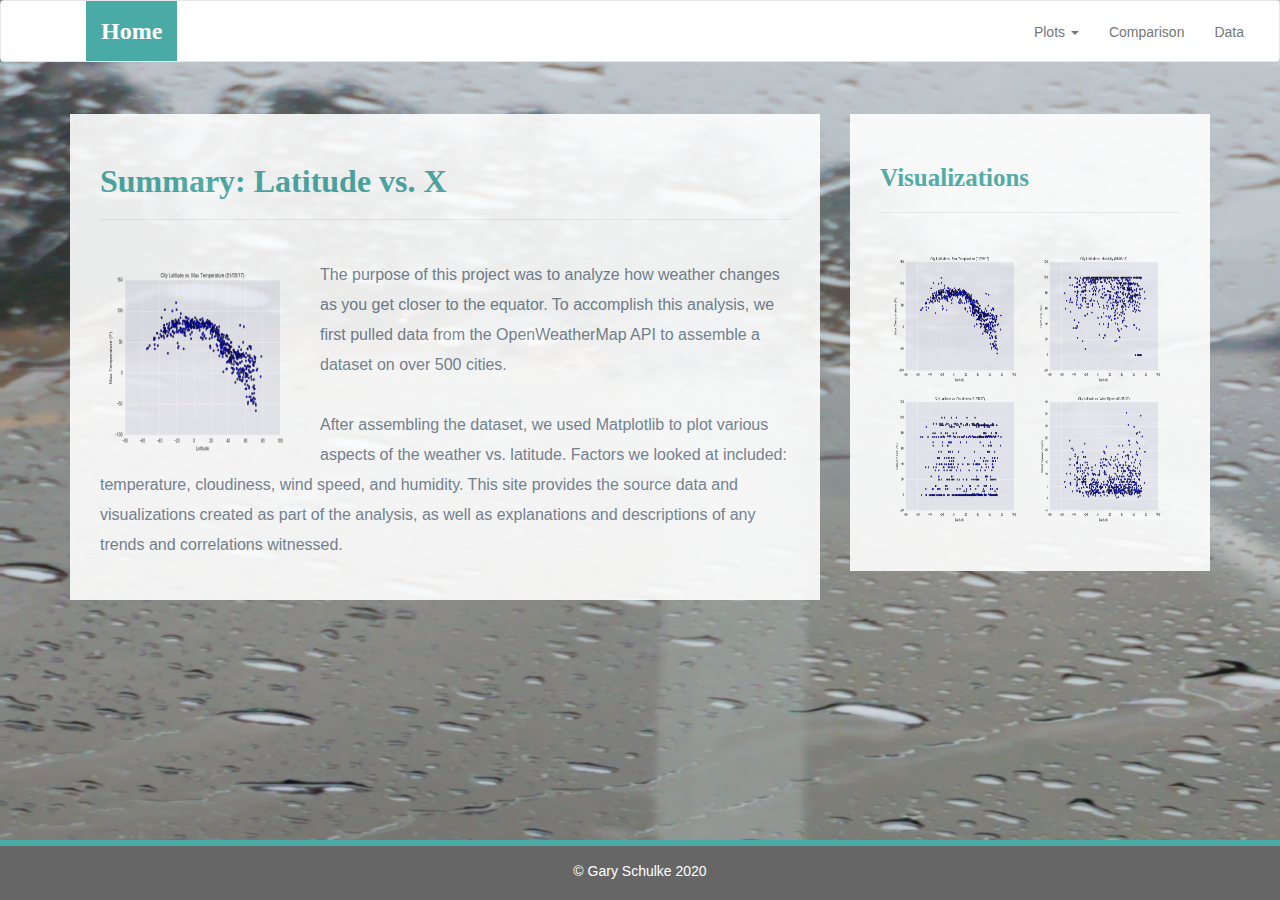
==== index.html @ 929ecf59 "initial commit" ====
<!DOCTYPE html>
<html lang="en-us">
  <head>

    <meta charset="UTF-8">
    <meta name="viewport" content="width=device-width, initial-scale=1.0">
    <meta http-equiv="X-UA-Compatible" content="ie=edge">

    <title>Home Gary Schulke</title>

    <!-- Boostrap Stylesheet -->
    <link rel="stylesheet" href="assets/css/bootstrap.min.css" media="screen">

    <!-- Our own CSS stylesheet -->
    <link rel="stylesheet" href="assets/css/styles.css" media="screen">

  </head>
  <style>
    body {
      background-image: url('pic2.jpg');
      background-repeat: no-repeat;
      background-attachment: fixed; 
      background-size: 100% 100%;
    }
    </style>
  <body>
    <!-- Start of navbar -->
    <nav class="navbar navbar-default">
      <div class="container-fluid navbar-custom">

        <!-- Brand and toggle get grouped for better mobile display -->
        <div class="row">
          <div class="navbar-header">
            <button type="button" class="navbar-toggle collapsed" data-toggle="collapse" data-target="#bs-example-navbar-collapse-1" aria-expanded="false">
              <span class="sr-only">Toggle Navigation</span>
              <span class="icon-bar"></span>
              <span class="icon-bar"></span>
              <span class="icon-bar"></span>
            </button>
            <div class="col-xs-9 phone-nav">
              <a class="navbar-brand" href="#" id="logo">Home</a>
            </div>
          </div>

          <!-- Collect the nav links, forms, and other content for toggling -->
          <div class="collapse navbar-collapse" id="bs-example-navbar-collapse-1">
            <ul class="nav navbar-nav navbar-right navbar-right-custom">
              <li class="dropdown">
                <a href="#" class="dropdown-toggle" data-toggle="dropdown" role="button" aria-haspopup="true" aria-expanded="false">Plots <span class="caret"></span></a>
                <ul class="dropdown-menu">
                 <li><a href="visualizations/temp.html">Max Temperature</a></li>
                  <li><a href="visualizations/humidity.html">Humidity</a></li>
                  <li><a href="visualizations/cloudiness.html">Cloudiness</a></li>
                  <li><a href="visualizations/wind.html">Wind Speed</a></li>
                </ul>
              </li>
              <li><a href="comparison.html">Comparison</a></li>
              <li><a href="data.html">Data</a></li>
            </ul>
          </div><!-- /.navbar-collapse -->
        </div>
      </div><!-- /.container-fluid -->
    </nav>
    <!-- End of navbar -->

    <!-- Start of container -->
    <div class="container" id="clear_div">
      <section class="row">
        <div class="col-md-8" >
          <article class="description-content">
            <h1 class="description-header">Summary: Latitude vs. X</h1>
            <hr class="description-hr"/>
            <img src="assets/images/Fig1.png" alt="" id="description-image"/>
            <p>The purpose of this project was to analyze how weather changes as you get closer to the equator. To accomplish this analysis, we first pulled data from the OpenWeatherMap API to assemble a dataset on over 500 cities.</p>
            <p>After assembling the dataset, we used Matplotlib to plot various aspects of the weather vs. latitude. Factors we looked at included: temperature, cloudiness, wind speed, and humidity. This site provides the source data and visualizations created as part of the analysis, as well as explanations and descriptions of any trends and correlations witnessed.</p>
          </article>
        </div>
        <div class="col-md-4">

          <!-- Start of Visualizations imageNav Area -->
          <section id="imageNav-area">
            <div class="imageNav-content">
              <h2 class="imageNav-header">Visualizations</h2>
              <hr />
              <div id="images">
                <a href="visualizations/temp.html"><img src="assets/images/Fig1.png" alt="Latitude vs. Max Temperature" class="imageNav-photo"></a>
                <a href="visualizations/humidity.html"><img src="assets/images/Fig2.png" alt="Latitude vs. Humidity" class="imageNav-photo"></a>
                <a href="visualizations/cloudiness.html"><img src="assets/images/Fig3.png" alt="Latitude vs. Cloudiness" class="imageNav-photo"></a>
                <a href="visualizations/wind.html"><img src="assets/images/Fig4.png" alt="Latitude vs. Wind Speed" class="imageNav-photo"></a>
              </div>
            </div>
          </section>
          <!-- End of the Visualizations imageNav Area -->

        </div>
      </section>
    </div>
    <!-- End of container -->

    <!-- Start of footer -->
    <footer class="footer navbar-fixed-bottom">
      <div class="two-toned-footer-color"></div>
      <p class="text-muted text-muted-footer text-center">
        &copy; Gary Schulke 2020
      </p>
    </footer>
    <!-- End of footer -->

    <!-- jQuery CDN -->
    <script type="text/javascript" src="https://code.jquery.com/jquery-2.1.4.min.js"></script>

    <!-- Bootstrap CDN -->
    <script src="https://maxcdn.bootstrapcdn.com/bootstrap/3.3.6/js/bootstrap.min.js"></script>
  </body>

</html>
---- assets/css/styles.css ----
/* ----DEFAULT ELEMENT STYLING START---- */
html {
  /* Positioning */
  position: relative;

  /* Box-model */
  min-height: 100%;
}

body {
  /* Positioning */
  margin-bottom: 150px;

  /* Typography */
  font-family: Arial, "Helvetica Neue", Helvetica, sans-serif;

  /* Visual */
  background-color: #ededed;
}

/* Media query for body */
@media only screen and (max-width: 767px) {
  /* Set background color to white on small screens */
  body {
    /* Visual */
    background-color: #fff;
  }
}

/* ----DEFAULT ELEMENT STYLING END---- */

/* ----NAV START---- */
.navbar-custom {
  background-color: #fff;
}

#logo {
  /* Box-model */
  height: 60px;
  padding-top: 20px;
  padding-bottom: 5px;

  /* Positioning */
  margin-left: 70px;
  font-family: Georgia, Times, "Times New Roman", serif;

  /* Typography */
  font-size: 24px;
  font-weight: bold;
  color: #fff;

  /* Visual */
  background: #4aaaa5;
}

/* Logo hover state */
#logo:hover {
  /* Visual */
  opacity: 0.7;
}

.navbar-right-custom {
  /* Box-model */
  padding-top: 6px;
  padding-right: 20px;

  /* Typography */
  font-family: Arial;
  font-weight: lighter;
}

/* Nav element hover state */
.navbar-default .navbar-nav > li > a:hover {
  color: #4aaaa5;
}

/* Media query for nav */
@media only screen and (max-width: 767px) {
  .navbar-header {
    background-color: #4aaaa5;
  }

  #logo {
    width: 100%;

    /* Box-model */
    height: 60px;
    padding-top: 20px;
    padding-bottom: 5px;

    /* Positioning */
    margin-left: 0;
    font-family: Georgia, Times, "Times New Roman", serif;

    /* Typography */
    font-size: 24px;
    font-weight: bold;
    color: #fff;

    /* Visual */
    background: #4aaaa5;
  }
}

/* -----NAV END---- */

/* ----DESCRIPTION START---- */
.description-header {
  /* Positioning */
  margin-bottom: 3px;
  font-family: Georgia, Times, "Times New Roman", serif;

  /* Typography */
  font-size: 32px;
  font-weight: bold;
  color: #4aaaa5;
}

.description-content {
  /* Box-model */
  padding: 30px;

  /* Positioning */
  margin-top: 32px;

  /* Visual */
  background-color: #fff;
}

.description-content > p {
  /* Box-model */
  padding-top: 20px;

  /* Typography */
  font-size: 16px;
  line-height: 30px;
  color: slategray;
}

.description-text {
  padding-bottom: 20px;
}

#description-image {
  /* Positioning */
  float: left;

  /* Box-model */
  width: 200px;
  height: 200px;
  margin-top: 20px;
  margin-right: 20px;
}

/* Description content media query */
@media only screen and (max-width: 767px) {
  /* override default class styling for positioning/padding */

  .description-content {
    /* Box-model */
    padding: 0;

    /* Positioning */
    margin-top: 0;
  }
}

/* ----DESCRIPTION END---- */

/* ----IMAGE NAV START---- */
#imageNav-area {
  width: 100%;

  /* Box-model */
  padding: 30px 30px 43px;

  /* Positioning */
  margin-top: 32px;

  /* Visual */
  background-color: #fff;
}

.imageNav-header {
  /* Positioning */
  margin-bottom: 15px;
  font-family: Georgia, Times, "Times New Roman", serif;

  /* Typography */
  font-size: 25px;
  font-weight: bold;
  color: #4aaaa5;
}

.imageNav-photo {
  width: 140px;

  /* Box-model */
  height: 140px;
}

.imageNav-photo:hover {
  /* Visuals */
  opacity: 0.6;
}

.imageNav-photo.active {
  /* Visuals */
  border: 2px solid #4aaaa5;
}

#images {
  /* Box-model */
  padding-top: 15px;

  /* Typography */
  text-align: center;
}

/* ----IMAGE NAV END---- */

/* ----COMPARISON START---- */
.comparison-image:hover {
  opacity: 0.6;
}

.comparison-header {
  /* Positioning */
  margin-bottom: 10px;
  font-family: Georgia, Times, "Times New Roman", serif;

  /* Typography */
  font-size: 20px;
  font-weight: bold;
  color: #4aaaa5;
  text-align: center;
}

/* ----COMPARISON END---- */

/* ----FOOTER START---- */
.footer {
  /* Positioning */
  position: absolute;
  bottom: 0;

  /* Box-model */
  width: 100%;
  height: 60px;
  margin-top: 30px;

  /* Visual */
  background-color: #666;
}

.text-muted-footer {
  /* Positioning */
  margin-top: 15px;

  /* Typography */
  color: #fff;
}

.two-toned-footer-color {
  /* Box-model */
  height: 6px;
  padding-top: 3px;

  /* Visual */
  background-color: #4aaaa5;
}

/* ----FOOTER END---- */

#clear_div {
  background-color: 'tranparent';
  opacity: 0.90;
}
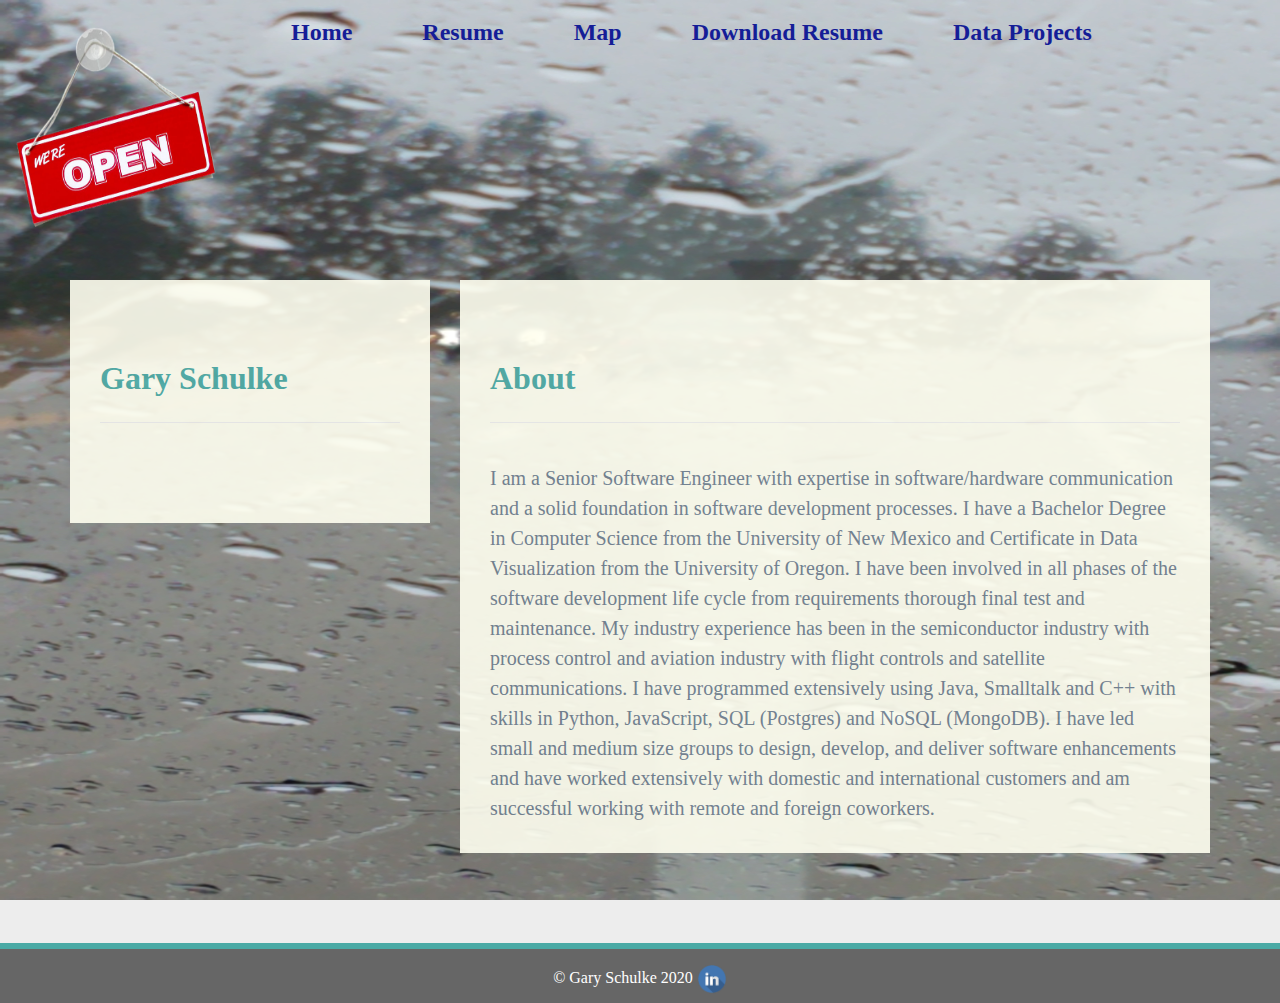
==== commit 9a316358: "initial publish" ====
--- a/index.html
+++ b/index.html
@@ -1,116 +1,120 @@
 <!DOCTYPE html>
 <html lang="en-us">
-  <head>
 
-    <meta charset="UTF-8">
-    <meta name="viewport" content="width=device-width, initial-scale=1.0">
-    <meta http-equiv="X-UA-Compatible" content="ie=edge">
+<head>
 
-    <title>Home Gary Schulke</title>
+  <meta charset="UTF-8">
+  <meta name="viewport" content="width=device-width, initial-scale=1.0">
+  <meta http-equiv="X-UA-Compatible" content="ie=edge">
 
-    <!-- Boostrap Stylesheet -->
-    <link rel="stylesheet" href="assets/css/bootstrap.min.css" media="screen">
+  <title>Home Gary Schulke</title>
 
-    <!-- Our own CSS stylesheet -->
-    <link rel="stylesheet" href="assets/css/styles.css" media="screen">
+  <!-- Boostrap Stylesheet -->
+  <link rel="stylesheet" href="assets/css/bootstrap.min.css" media="screen">
 
-  </head>
-  <style>
-    body {
-      background-image: url('pic2.jpg');
-      background-repeat: no-repeat;
-      background-attachment: fixed; 
-      background-size: 100% 100%;
-    }
-    </style>
-  <body>
-    <!-- Start of navbar -->
-    <nav class="navbar navbar-default">
-      <div class="container-fluid navbar-custom">
+  <!-- Our own CSS stylesheet -->
+  <link rel="stylesheet" href="assets/css/styles.css" media="screen">
+  <link rel="stylesheet" href="./assets/css/style_resume.css" media="screen">
+</head>
+<style>
+  body {
+    background-image: url('./assets/images/rain_and_snow.jpg');
+    background-repeat: no-repeat;
+    background-attachment: fixed;
+    background-size: 100% 100%;
+  }
+</style>
 
-        <!-- Brand and toggle get grouped for better mobile display -->
-        <div class="row">
-          <div class="navbar-header">
-            <button type="button" class="navbar-toggle collapsed" data-toggle="collapse" data-target="#bs-example-navbar-collapse-1" aria-expanded="false">
-              <span class="sr-only">Toggle Navigation</span>
-              <span class="icon-bar"></span>
-              <span class="icon-bar"></span>
-              <span class="icon-bar"></span>
-            </button>
-            <div class="col-xs-9 phone-nav">
-              <a class="navbar-brand" href="#" id="logo">Home</a>
-            </div>
-          </div>
+<body>
+  <!-- Start of navbar -->
+  <nav class="navbar  navbar-transparent">
+    <div class="container-fluid navbar-custom">
 
-          <!-- Collect the nav links, forms, and other content for toggling -->
-          <div class="collapse navbar-collapse" id="bs-example-navbar-collapse-1">
-            <ul class="nav navbar-nav navbar-right navbar-right-custom">
-              <li class="dropdown">
-                <a href="#" class="dropdown-toggle" data-toggle="dropdown" role="button" aria-haspopup="true" aria-expanded="false">Plots <span class="caret"></span></a>
-                <ul class="dropdown-menu">
-                 <li><a href="visualizations/temp.html">Max Temperature</a></li>
-                  <li><a href="visualizations/humidity.html">Humidity</a></li>
-                  <li><a href="visualizations/cloudiness.html">Cloudiness</a></li>
-                  <li><a href="visualizations/wind.html">Wind Speed</a></li>
-                </ul>
-              </li>
-              <li><a href="comparison.html">Comparison</a></li>
-              <li><a href="data.html">Data</a></li>
-            </ul>
-          </div><!-- /.navbar-collapse -->
+      <!-- Brand and toggle get grouped for better mobile display -->
+      <div class="row">
+        <div class="navbar-header">
+          <button type="button" class="navbar-toggle collapsed" data-toggle="collapse"
+            data-target="#bs-example-navbar-collapse-1" aria-expanded="false">
+            <span class="sr-only">Toggle Navigation</span>
+            <span class="icon-bar"></span>
+            <span class="icon-bar"></span>
+            <span class="icon-bar"></span>
+          </button>
         </div>
-      </div><!-- /.container-fluid -->
-    </nav>
-    <!-- End of navbar -->
 
-    <!-- Start of container -->
-    <div class="container" id="clear_div">
-      <section class="row">
-        <div class="col-md-8" >
-          <article class="description-content">
-            <h1 class="description-header">Summary: Latitude vs. X</h1>
-            <hr class="description-hr"/>
-            <img src="assets/images/Fig1.png" alt="" id="description-image"/>
-            <p>The purpose of this project was to analyze how weather changes as you get closer to the equator. To accomplish this analysis, we first pulled data from the OpenWeatherMap API to assemble a dataset on over 500 cities.</p>
-            <p>After assembling the dataset, we used Matplotlib to plot various aspects of the weather vs. latitude. Factors we looked at included: temperature, cloudiness, wind speed, and humidity. This site provides the source data and visualizations created as part of the analysis, as well as explanations and descriptions of any trends and correlations witnessed.</p>
-          </article>
-        </div>
-        <div class="col-md-4">
+        <!-- Collect the nav links, forms, and other content for toggling -->
+        <div class="collapse navbar-collapse" id="bs-example-navbar-collapse-1">
+          <ul class="nav navbar-nav navbar-left navbar-right-custom">
+            <img src="assets/images/WereOpenSign.png" alt="" id="description-image" />
+            <li><a href="index.html" class="pagelogo">Home</a></li>
+            <li><a href="full_resume.html" class="pagelogo">Resume</a></li>
+            <li><a href="project_map.html" class="pagelogo">Map</a></li>
+            <!-- <li><a href="brand.html" class="pagelogo">About</a></li> -->
+            <li><a href="./assets/documents/GarySchulke_Resume.pdf" download target="blank"
+                class="pagelogo"><strong>Download Resume</strong></a></li>
+            <li><a href="https://gary-schulke.github.io/Project2/index.html" download target="blank"
+                class="pagelogo"><strong>Data Projects</strong></a></li>
+          </ul>
+        </div><!-- /.navbar-collapse -->
+      </div>
+    </div><!-- /.container-fluid -->
+  </nav>
+  <!-- End of navbar -->
 
-          <!-- Start of Visualizations imageNav Area -->
-          <section id="imageNav-area">
-            <div class="imageNav-content">
-              <h2 class="imageNav-header">Visualizations</h2>
-              <hr />
-              <div id="images">
-                <a href="visualizations/temp.html"><img src="assets/images/Fig1.png" alt="Latitude vs. Max Temperature" class="imageNav-photo"></a>
-                <a href="visualizations/humidity.html"><img src="assets/images/Fig2.png" alt="Latitude vs. Humidity" class="imageNav-photo"></a>
-                <a href="visualizations/cloudiness.html"><img src="assets/images/Fig3.png" alt="Latitude vs. Cloudiness" class="imageNav-photo"></a>
-                <a href="visualizations/wind.html"><img src="assets/images/Fig4.png" alt="Latitude vs. Wind Speed" class="imageNav-photo"></a>
-              </div>
-            </div>
-          </section>
-          <!-- End of the Visualizations imageNav Area -->
+  <!-- Start of container -->
+  <div class="container" id="clear_div">
+    <section class="row">
+      <div class="col-md-4">
+        <article class="description-content doc-background">
+          <h1 class="description-header">Gary Schulke</h1>
+          <hr class="description-hr" />
+          <!-- <img src="assets/images/WereOpenSign.png" alt="" id="description-image" /> -->
+          <p><br></p>
 
-        </div>
-      </section>
-    </div>
-    <!-- End of container -->
+        </article>
+      </div>
+      <div class="col-md-8">
+        <!-- Start of Visualizations imageNav Area -->
 
-    <!-- Start of footer -->
-    <footer class="footer navbar-fixed-bottom">
-      <div class="two-toned-footer-color"></div>
-      <p class="text-muted text-muted-footer text-center">
-        &copy; Gary Schulke 2020
-      </p>
-    </footer>
-    <!-- End of footer -->
+        <article class="description-content doc-background">
+          <h1 class="description-header">About</h1>
+          <hr />
+          <p>
+            I am a Senior Software Engineer with expertise in software/hardware communication and a
+            solid foundation in software development processes.
+            I have a Bachelor Degree in Computer Science from the University of New Mexico
+            and Certificate in Data Visualization from the University of Oregon.
+            I have been involved in all phases of the software
+            development life cycle from requirements thorough final test and maintenance.
+            My industry experience has been in the semiconductor industry with process control and aviation industry
+            with flight controls and satellite communications. I have programmed extensively using
+            Java, Smalltalk and C++
+            with skills in Python, JavaScript, SQL (Postgres) and NoSQL (MongoDB). I have led small and medium
+            size groups to design, develop, and deliver software enhancements and have worked extensively with domestic
+            and international customers and am successful working with remote and foreign coworkers.
+          </p>
+        </article>
+      </div>
+    </section>
+  </div>
+  <!-- End of container -->
 
-    <!-- jQuery CDN -->
-    <script type="text/javascript" src="https://code.jquery.com/jquery-2.1.4.min.js"></script>
+  <!-- Start of footer -->
+  <footer class="footer navbar-fixed-bottom">
+    <div class="two-toned-footer-color"></div>
+    <p class="text-muted text-muted-footer text-center">
+      &copy; Gary Schulke 2020
+      <a href="https://linkedin.com/in/gary-schulke"><img src="./assets/images/LinkedIn_icon.png" alt="LinkedIn"
+          class="comparison-image " style="width:30px;height:30px;"></a>
+    </p>
+  </footer>
+  <!-- End of footer -->
 
-    <!-- Bootstrap CDN -->
-    <script src="https://maxcdn.bootstrapcdn.com/bootstrap/3.3.6/js/bootstrap.min.js"></script>
-  </body>
+  <!-- jQuery CDN -->
+  <script type="text/javascript" src="https://code.jquery.com/jquery-2.1.4.min.js"></script>
 
-</html>
+  <!-- Bootstrap CDN -->
+  <script src="https://maxcdn.bootstrapcdn.com/bootstrap/3.3.6/js/bootstrap.min.js"></script>
+</body>
+
+</html>--- a/assets/css/styles.css
+++ b/assets/css/styles.css
@@ -31,26 +31,46 @@
 
 /* ----NAV START---- */
 .navbar-custom {
-  background-color: #fff;
-}
-
-#logo {
+  background: transparent;
+  /* background-color: #FFFFF0;  */
+}
+
+.pagelogo {
   /* Box-model */
   height: 60px;
   padding-top: 20px;
   padding-bottom: 5px;
 
   /* Positioning */
+  margin-left: 40px;
+  font-family: Georgia, Times, "Times New Roman", serif;
+
+  /* Typography */
+  font-size: 24px;
+  font-weight: bold;
+  color: rgb(21, 29, 151);
+
+  /* Visual */
+ /* background: #4aaaa5;*/
+}
+
+#logo {
+  /* Box-model */
+  height: 60px;
+  padding-top: 20px;
+  padding-bottom: 5px;
+
+  /* Positioning */
   margin-left: 70px;
   font-family: Georgia, Times, "Times New Roman", serif;
 
   /* Typography */
   font-size: 24px;
   font-weight: bold;
-  color: #fff;
-
-  /* Visual */
-  background: #4aaaa5;
+  color: rgb(21, 29, 151);
+
+  /* Visual */
+/*  background: #4aaaa5; */
 }
 
 /* Logo hover state */
@@ -62,7 +82,7 @@
 .navbar-right-custom {
   /* Box-model */
   padding-top: 6px;
-  padding-right: 20px;
+  padding-right: 0px;
 
   /* Typography */
   font-family: Arial;
@@ -132,7 +152,7 @@
   padding-top: 20px;
 
   /* Typography */
-  font-size: 16px;
+  font-size: 20px;
   line-height: 30px;
   color: slategray;
 }
--- a/assets/css/style_resume.css
+++ b/assets/css/style_resume.css
@@ -0,0 +1,757 @@
+    .doc-background {
+        background-color: #FFFFF0;
+    }
+
+    .lst-kix_list_2-6>li:before {
+        content: "\0025cf  "
+    }
+
+    .lst-kix_list_2-7>li:before {
+        content: "o  "
+    }
+
+    ul.lst-kix_list_1-0 {
+        list-style-type: none
+    }
+
+    .lst-kix_list_2-4>li:before {
+        content: "o  "
+    }
+
+    .lst-kix_list_2-5>li:before {
+        content: "\0025aa  "
+    }
+
+    .lst-kix_list_2-8>li:before {
+        content: "\0025aa  "
+    }
+
+    .lst-kix_list_3-0>li:before {
+        content: "\0025cf  "
+    }
+
+    ul.lst-kix_list_5-7 {
+        list-style-type: none
+    }
+
+    ul.lst-kix_list_5-8 {
+        list-style-type: none
+    }
+
+    .lst-kix_list_3-1>li:before {
+        content: "o  "
+    }
+
+    .lst-kix_list_3-2>li:before {
+        content: "\0025aa  "
+    }
+
+    ul.lst-kix_list_5-5 {
+        list-style-type: none
+    }
+
+    ul.lst-kix_list_3-7 {
+        list-style-type: none
+    }
+
+    ul.lst-kix_list_5-6 {
+        list-style-type: none
+    }
+
+    ul.lst-kix_list_3-8 {
+        list-style-type: none
+    }
+
+    ul.lst-kix_list_1-3 {
+        list-style-type: none
+    }
+
+    ul.lst-kix_list_3-1 {
+        list-style-type: none
+    }
+
+    .lst-kix_list_3-5>li:before {
+        content: "\0025aa  "
+    }
+
+    ul.lst-kix_list_5-0 {
+        list-style-type: none
+    }
+
+    ul.lst-kix_list_1-4 {
+        list-style-type: none
+    }
+
+    ul.lst-kix_list_3-2 {
+        list-style-type: none
+    }
+
+    ul.lst-kix_list_1-1 {
+        list-style-type: none
+    }
+
+    .lst-kix_list_3-4>li:before {
+        content: "o  "
+    }
+
+    ul.lst-kix_list_1-2 {
+        list-style-type: none
+    }
+
+    ul.lst-kix_list_3-0 {
+        list-style-type: none
+    }
+
+    ul.lst-kix_list_5-3 {
+        list-style-type: none
+    }
+
+    ul.lst-kix_list_1-7 {
+        list-style-type: none
+    }
+
+    .lst-kix_list_3-3>li:before {
+        content: "\0025cf  "
+    }
+
+    ul.lst-kix_list_3-5 {
+        list-style-type: none
+    }
+
+    ul.lst-kix_list_5-4 {
+        list-style-type: none
+    }
+
+    ul.lst-kix_list_1-8 {
+        list-style-type: none
+    }
+
+    ul.lst-kix_list_3-6 {
+        list-style-type: none
+    }
+
+    ul.lst-kix_list_5-1 {
+        list-style-type: none
+    }
+
+    ul.lst-kix_list_1-5 {
+        list-style-type: none
+    }
+
+    ul.lst-kix_list_3-3 {
+        list-style-type: none
+    }
+
+    ul.lst-kix_list_5-2 {
+        list-style-type: none
+    }
+
+    ul.lst-kix_list_1-6 {
+        list-style-type: none
+    }
+
+    ul.lst-kix_list_3-4 {
+        list-style-type: none
+    }
+
+    .lst-kix_list_3-8>li:before {
+        content: "\0025aa  "
+    }
+
+    .lst-kix_list_4-0>li:before {
+        /* content: "\002212  " */
+          /* content: "\002600 "; */
+          content: "\00263C";
+    }
+
+    .lst-kix_list_4-1>li:before {
+        content: "o  "
+    }
+
+    .lst-kix_list_3-6>li:before {
+        content: "\0025cf  "
+    }
+
+    .lst-kix_list_3-7>li:before {
+        content: "o  "
+    }
+
+    .lst-kix_list_4-4>li:before {
+        content: "o  "
+    }
+
+    .lst-kix_list_4-3>li:before {
+        content: "\0025cf  "
+    }
+
+    .lst-kix_list_4-5>li:before {
+        content: "\0025aa  "
+    }
+
+    .lst-kix_list_4-2>li:before {
+        content: "\0025aa  "
+    }
+
+    .lst-kix_list_4-6>li:before {
+        content: "\0025cf  "
+    }
+
+    .lst-kix_list_5-0>li:before {
+        content: "\0025cf  "
+    }
+
+    .lst-kix_list_4-8>li:before {
+        content: "\0025aa  "
+    }
+
+    .lst-kix_list_5-3>li:before {
+        content: "\0025cf  "
+    }
+
+    .lst-kix_list_4-7>li:before {
+        content: "o  "
+    }
+
+    .lst-kix_list_5-2>li:before {
+        content: "\0025aa  "
+    }
+
+    .lst-kix_list_5-1>li:before {
+        content: "o  "
+    }
+
+    ul.lst-kix_list_4-8 {
+        list-style-type: none
+    }
+
+    .lst-kix_list_5-7>li:before {
+        content: "o  "
+    }
+
+    ul.lst-kix_list_4-6 {
+        list-style-type: none
+    }
+
+    .lst-kix_list_5-6>li:before {
+        content: "\0025cf  "
+    }
+
+    .lst-kix_list_5-8>li:before {
+        content: "\0025aa  "
+    }
+
+    ul.lst-kix_list_2-8 {
+        list-style-type: none
+    }
+
+    ul.lst-kix_list_4-7 {
+        list-style-type: none
+    }
+
+    ul.lst-kix_list_4-0 {
+        list-style-type: none
+    }
+
+    ul.lst-kix_list_2-2 {
+        list-style-type: none
+    }
+
+    ul.lst-kix_list_4-1 {
+        list-style-type: none
+    }
+
+    .lst-kix_list_1-0>li:before {
+        content: "\002212  "
+    }
+
+    ul.lst-kix_list_2-3 {
+        list-style-type: none
+    }
+
+    .lst-kix_list_5-4>li:before {
+        content: "o  "
+    }
+
+    ul.lst-kix_list_2-0 {
+        list-style-type: none
+    }
+
+    ul.lst-kix_list_2-1 {
+        list-style-type: none
+    }
+
+    ul.lst-kix_list_4-4 {
+        list-style-type: none
+    }
+
+    .lst-kix_list_5-5>li:before {
+        content: "\0025aa  "
+    }
+
+    ul.lst-kix_list_2-6 {
+        list-style-type: none
+    }
+
+    ul.lst-kix_list_4-5 {
+        list-style-type: none
+    }
+
+    .lst-kix_list_1-1>li:before {
+        content: "o  "
+    }
+
+    .lst-kix_list_1-2>li:before {
+        content: "\0025aa  "
+    }
+
+    ul.lst-kix_list_2-7 {
+        list-style-type: none
+    }
+
+    ul.lst-kix_list_4-2 {
+        list-style-type: none
+    }
+
+    ul.lst-kix_list_2-4 {
+        list-style-type: none
+    }
+
+    ul.lst-kix_list_4-3 {
+        list-style-type: none
+    }
+
+    ul.lst-kix_list_2-5 {
+        list-style-type: none
+    }
+
+    .lst-kix_list_1-3>li:before {
+        content: "\0025cf  "
+    }
+
+    .lst-kix_list_1-4>li:before {
+        content: "o  "
+    }
+
+    .lst-kix_list_1-7>li:before {
+        content: "o  "
+    }
+
+    .lst-kix_list_1-5>li:before {
+        content: "\0025aa  "
+    }
+
+    .lst-kix_list_1-6>li:before {
+        content: "\0025cf  "
+    }
+
+    .lst-kix_list_2-0>li:before {
+        content: "\0025cf  "
+    }
+
+    .lst-kix_list_2-1>li:before {
+        content: "o  "
+    }
+
+    .lst-kix_list_1-8>li:before {
+        content: "\0025aa  "
+    }
+
+    .lst-kix_list_2-2>li:before {
+        content: "\0025aa  "
+    }
+
+    .lst-kix_list_2-3>li:before {
+        content: "\0025cf  "
+    }
+
+    ol {
+        margin: 0;
+        padding: 0
+    }
+
+    table td,
+    table th {
+        padding: 0
+    }
+
+    .c21 {
+        padding-top: 0pt;
+        border-bottom-color: #000000;
+        border-bottom-width: 2.2pt;
+        padding-bottom: 1pt;
+        line-height: 1.0;
+        border-bottom-style: solid;
+        orphans: 2;
+        widows: 2;
+        text-align: left
+    }
+
+    .c12 { /* unused */
+        -webkit-text-decoration-skip: none;
+        color: #000000;
+        font-weight: 700;
+        text-decoration: line-through;
+        vertical-align: baseline;
+        text-decoration-skip-ink: none;
+        font-size: 10pt;
+        font-family: "Roboto";
+        font-style: normal
+    }
+
+    .c20 {
+        margin-left: 18pt;
+        padding-top: 3pt;
+        text-indent: -18pt;
+        padding-bottom: 0pt;
+        line-height: 1.0;
+        orphans: 2;
+        widows: 2;
+        text-align: justify
+    }
+
+    .c4 {
+        color: #000000;
+        font-weight: 400;
+        text-decoration: none;
+        vertical-align: baseline;
+        /* font-size: 10.5pt; */
+        font-size: 12pt;
+        font-family: "Roboto";
+        font-style: normal
+    }
+
+    .c7 {
+        padding-top: 0pt;
+        padding-bottom: 0pt;
+        line-height: 1.0;
+        orphans: 2;
+        widows: 2;
+        text-align: left;
+        height: 10pt
+    }
+
+    .c34 {
+        padding-top: 0pt;
+        border-bottom-color: #000000;
+        border-bottom-width: 2.2pt;
+        padding-bottom: 1pt;
+        line-height: 1.0;
+        border-bottom-style: solid;
+        text-align: center
+    }
+
+    .c6 {
+        color: #000000;
+        font-weight: 400;
+        text-decoration: none;
+        vertical-align: baseline;
+        font-size: 11pt;
+        font-family: "Arial";
+        font-style: normal
+    }
+
+    .c1 {
+        padding-top: 0pt;
+        padding-bottom: 0pt;
+        line-height: 1.0;
+        orphans: 2;
+        widows: 2;
+        /* text-align: justify */
+        text-align: left
+    }
+
+    .c24 {
+        padding-top: 0pt;
+        padding-bottom: 5pt;
+        line-height: 1.0;
+        orphans: 2;
+        widows: 2;
+        text-align: center
+    }
+
+    .c11 {
+        color: #000000;
+        text-decoration: none;
+        vertical-align: baseline;
+        font-size: 10pt;
+        font-style: normal
+    }
+
+    .c33 {
+        padding-top: 5pt;
+        padding-bottom: 0pt;
+        line-height: 1.0;
+        text-align: justify
+    }
+
+    .c14 {
+        margin-left: 18pt;
+        padding-left: 0pt;
+        orphans: 2;
+        widows: 2
+    }
+
+    .c28 {
+        padding-top: 5pt;
+        padding-bottom: 0pt;
+        line-height: 1.0;
+        text-align: center
+    }
+
+    .c30 {
+        padding-top: 6pt;
+        padding-bottom: 0pt;
+        line-height: 1.0;
+        text-align: justify
+    }
+
+    .c0 {
+        /* font-size: 10.5pt; */
+        font-size: 12pt;
+        font-family: "Roboto";
+        color: #000000;
+        font-weight: 700
+    }
+
+    .c10 {
+        padding-top: 0pt;
+        padding-bottom: 0pt;
+        line-height: 1.0;
+        text-align: left
+    }
+
+    .c32 {
+        padding-top: 6pt;
+        padding-bottom: 0pt;
+        line-height: 1.0;
+        text-align: center
+    }
+
+    .c35 {
+        padding-top: 3pt;
+        padding-bottom: 0pt;
+        line-height: 1.0;
+        text-align: justify
+    }
+
+    .c5 {
+        /* font-size: 10.5pt; */
+        font-size: 12pt;
+        font-family: "Roboto";
+        color: #000000;
+        font-weight: 400
+    }
+
+    .c16 {
+        text-decoration: none;
+        vertical-align: baseline;
+        font-style: normal
+    }
+
+    .c3 {
+        /* font-size: 10.5pt; */
+        font-size: 12pt;
+        font-family: "Roboto";
+        font-weight: 700
+    }
+
+    .c31 {
+        background-color: #ffffff;
+        max-width: 1024pt;
+        padding: 36pt 36pt 36pt 36pt
+    }
+
+    .c29 {
+        -webkit-text-decoration-skip: none;
+        text-decoration: underline;
+        text-decoration-skip-ink: none
+    }
+
+    .c2 {
+        font-size: 12pt;
+        font-family: "Roboto";
+        font-weight: 700
+    }
+
+    .c26 {
+        orphans: 2;
+        widows: 2
+    }
+
+    .c18 {
+        border: 1px solid black;
+        margin: 5px
+    }
+
+    .c27 {
+        margin-left: 18pt;
+        padding-left: 0pt
+    }
+
+    .c15 {
+        font-weight: 700;
+        font-family: "Roboto"
+    }
+
+    .c17 {
+        color: inherit;
+        text-decoration: inherit
+    }
+
+    .c25 {
+        padding: 0;
+        margin: 0
+    }
+
+    .c8 {
+        font-weight: 400;
+        font-family: "Roboto"
+    }
+
+    .c19 {
+        text-indent: 36pt
+    }
+
+    .c23 {
+        font-size: 18pt
+    }
+
+    .c22 {
+        color: #000000
+    }
+
+    .c13 {
+        height: 10pt
+    }
+
+    .c9 {
+        /* font-size: 10.5pt */
+        font-size: 12pt
+    }
+
+    .title {
+        padding-top: 24pt;
+        color: #000000;
+        font-weight: 700;
+        font-size: 36pt;
+        padding-bottom: 6pt;
+        font-family: "Times New Roman";
+        line-height: 1.0;
+        page-break-after: avoid;
+        orphans: 2;
+        widows: 2;
+        text-align: left
+    }
+
+    .subtitle {
+        padding-top: 18pt;
+        color: #666666;
+        font-size: 24pt;
+        padding-bottom: 4pt;
+        font-family: "Georgia";
+        line-height: 1.0;
+        page-break-after: avoid;
+        font-style: italic;
+        orphans: 2;
+        widows: 2;
+        text-align: left
+    }
+
+    li {
+        color: #000000;
+        /* font-size: 10pt; */
+        font-size: 12pt;
+        font-family: "Times New Roman"
+    }
+
+    p {
+        margin: 0;
+        color: #000000;
+        /* font-size: 10pt; */
+        font-size: 12pt;
+        font-family: "Times New Roman"
+    }
+
+    h1 {
+        padding-top: 24pt;
+        color: #000000;
+        font-weight: 700;
+        font-size: 24pt;
+        padding-bottom: 6pt;
+        font-family: "Times New Roman";
+        line-height: 1.0;
+        page-break-after: avoid;
+        orphans: 2;
+        widows: 2;
+        text-align: left
+    }
+
+    h2 {
+        padding-top: 18pt;
+        color: #000000;
+        font-weight: 700;
+        font-size: 18pt;
+        padding-bottom: 4pt;
+        font-family: "Times New Roman";
+        line-height: 1.0;
+        page-break-after: avoid;
+        orphans: 2;
+        widows: 2;
+        text-align: left
+    }
+
+    h3 {
+        padding-top: 14pt;
+        color: #000000;
+        font-weight: 700;
+        font-size: 14pt;
+        padding-bottom: 4pt;
+        font-family: "Times New Roman";
+        line-height: 1.0;
+        page-break-after: avoid;
+        orphans: 2;
+        widows: 2;
+        text-align: left
+    }
+
+    h4 {
+        padding-top: 12pt;
+        color: #000000;
+        font-weight: 700;
+        font-size: 12pt;
+        padding-bottom: 2pt;
+        font-family: "Times New Roman";
+        line-height: 1.0;
+        page-break-after: avoid;
+        orphans: 2;
+        widows: 2;
+        text-align: left
+    }
+
+    h5 {
+        padding-top: 11pt;
+        color: #000000;
+        font-weight: 700;
+        font-size: 11pt;
+        padding-bottom: 2pt;
+        font-family: "Times New Roman";
+        line-height: 1.0;
+        page-break-after: avoid;
+        orphans: 2;
+        widows: 2;
+        text-align: left
+    }
+
+    h6 {
+        padding-top: 10pt;
+        color: #000000;
+        font-weight: 700;
+        font-size: 10pt;
+        padding-bottom: 2pt;
+        font-family: "Times New Roman";
+        line-height: 1.0;
+        page-break-after: avoid;
+        orphans: 2;
+        widows: 2;
+        text-align: left
+    }
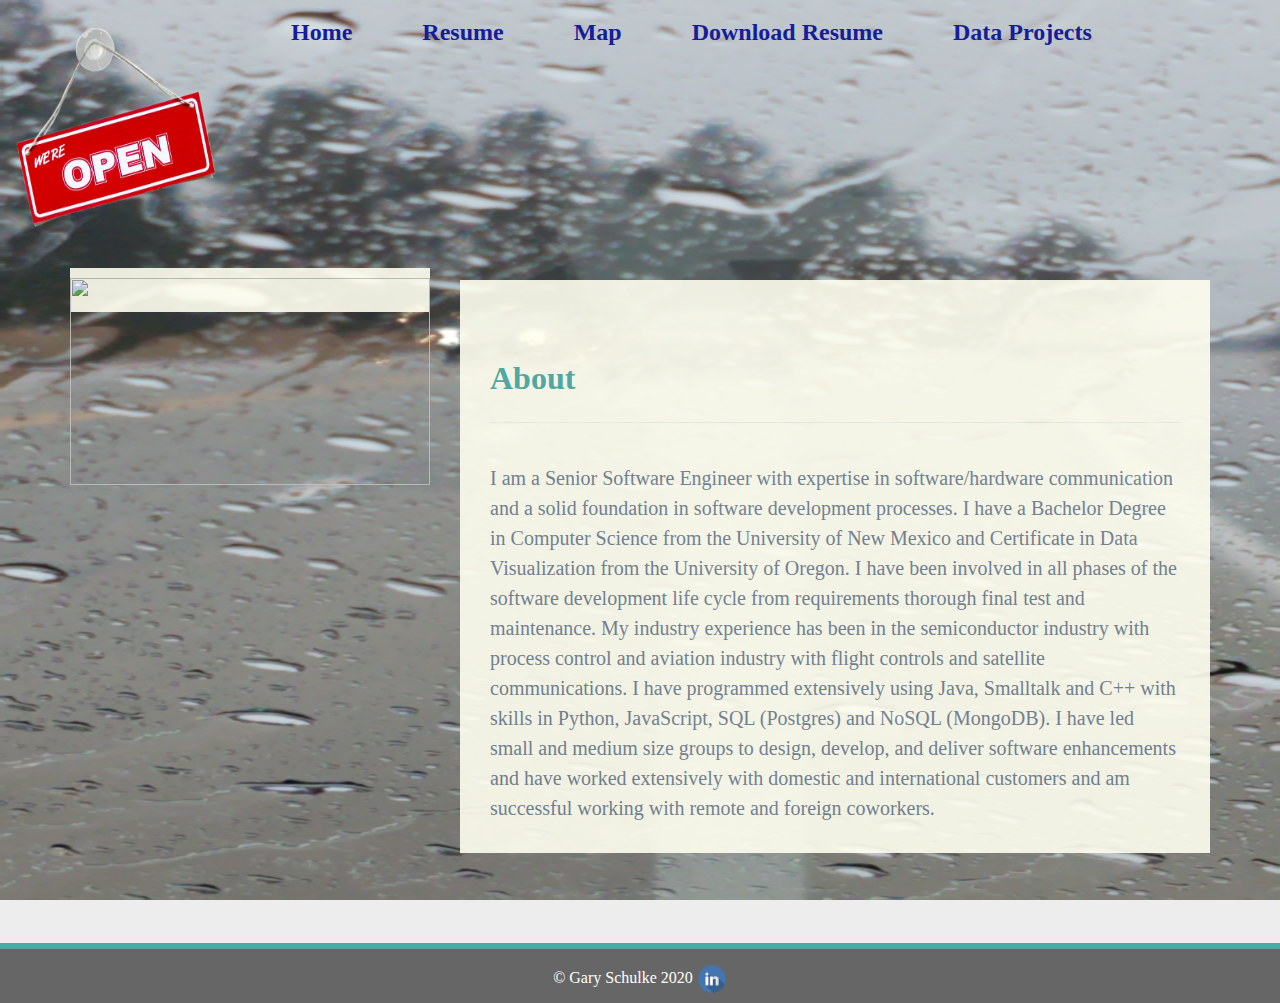
==== commit e76a14d1: "removed visualization updated index and full" ====
--- a/index.html
+++ b/index.html
@@ -52,7 +52,7 @@
             <!-- <li><a href="brand.html" class="pagelogo">About</a></li> -->
             <li><a href="./assets/documents/GarySchulke_Resume.pdf" download target="blank"
                 class="pagelogo"><strong>Download Resume</strong></a></li>
-            <li><a href="https://gary-schulke.github.io/Project2/index.html" download target="blank"
+            <li><a href="https://gary-schulke.github.io/Project2/index.html" target="blank"
                 class="pagelogo"><strong>Data Projects</strong></a></li>
           </ul>
         </div><!-- /.navbar-collapse -->
@@ -65,10 +65,11 @@
   <div class="container" id="clear_div">
     <section class="row">
       <div class="col-md-4">
-        <article class="description-content doc-background">
-          <h1 class="description-header">Gary Schulke</h1>
+        <article class="description-content-businesscard doc-background">
+          <!-- <h1 class="description-header">Gary Schulke</h1> -->
+          <img src="assets/images/BusinessCard.png" alt="" id="description-businesscard" />
           <hr class="description-hr" />
-          <!-- <img src="assets/images/WereOpenSign.png" alt="" id="description-image" /> -->
+
           <p><br></p>
 
         </article>
--- a/assets/css/styles.css
+++ b/assets/css/styles.css
@@ -136,6 +136,17 @@
   color: #4aaaa5;
 }
 
+.description-content-businesscard {
+  /* Box-model */
+  padding: 0px;
+
+  /* Positioning */
+  margin-top: 10px;
+
+  /* Visual */
+  background-color: #fff;
+}
+
 .description-content {
   /* Box-model */
   padding: 30px;
@@ -159,6 +170,18 @@
 
 .description-text {
   padding-bottom: 20px;
+}
+
+#description-businesscard {
+  /* Positioning */
+  float: left;
+
+  /* Box-model */
+  width: 360px;
+  height: 207px;
+  margin-top: 10px;
+  margin-right: 10px;
+  margin-left: 0px;
 }
 
 #description-image {
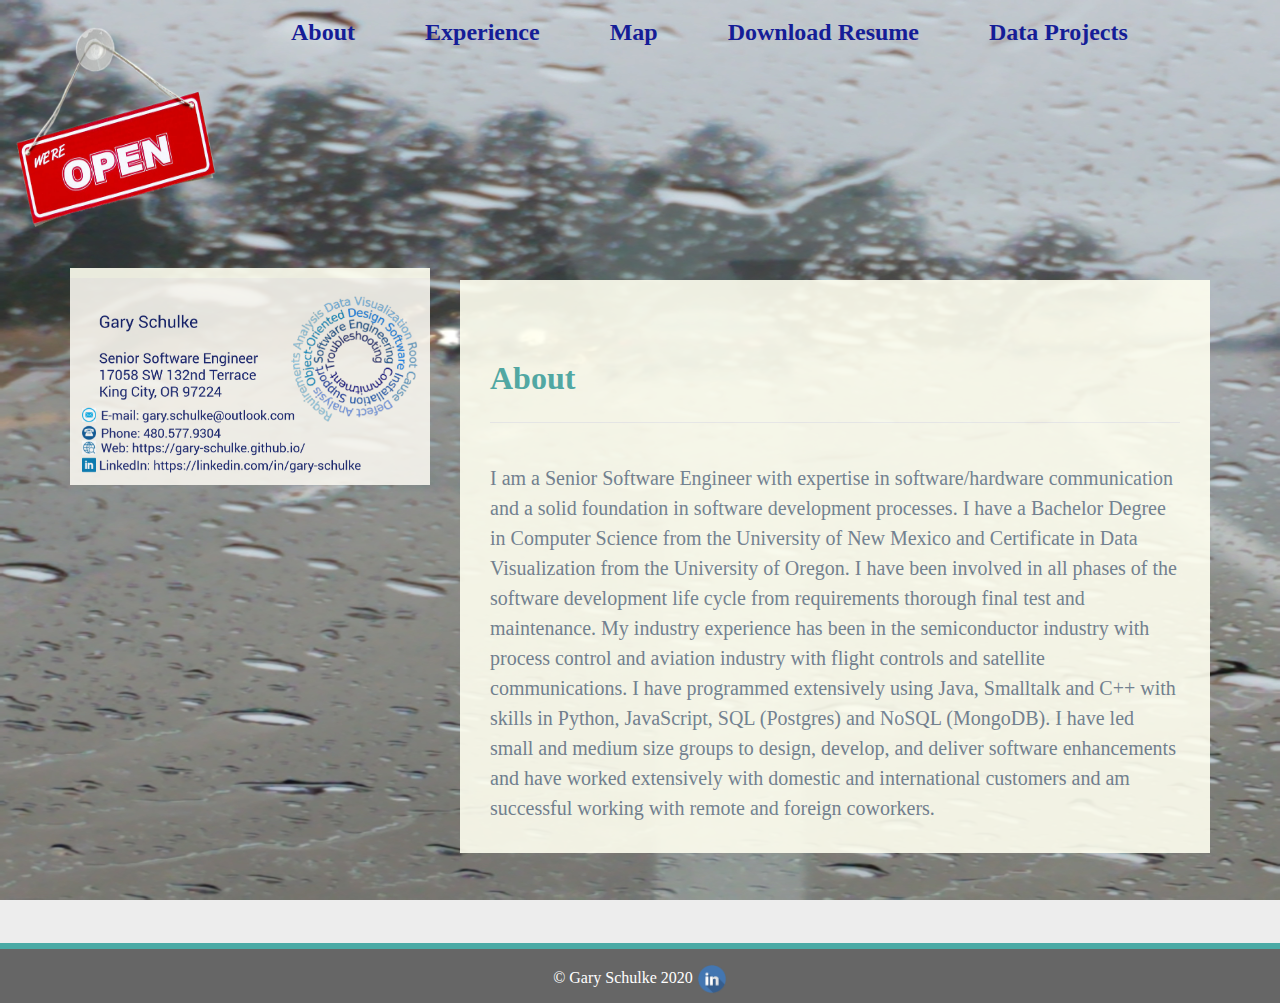
==== commit 3cb5ef15: "Changed menu and title headings" ====
--- a/index.html
+++ b/index.html
@@ -46,8 +46,8 @@
         <div class="collapse navbar-collapse" id="bs-example-navbar-collapse-1">
           <ul class="nav navbar-nav navbar-left navbar-right-custom">
             <img src="assets/images/WereOpenSign.png" alt="" id="description-image" />
-            <li><a href="index.html" class="pagelogo">Home</a></li>
-            <li><a href="full_resume.html" class="pagelogo">Resume</a></li>
+            <li><a href="index.html" class="pagelogo">About</a></li>
+            <li><a href="full_resume.html" class="pagelogo">Experience</a></li>
             <li><a href="project_map.html" class="pagelogo">Map</a></li>
             <!-- <li><a href="brand.html" class="pagelogo">About</a></li> -->
             <li><a href="./assets/documents/GarySchulke_Resume.pdf" download target="blank"
